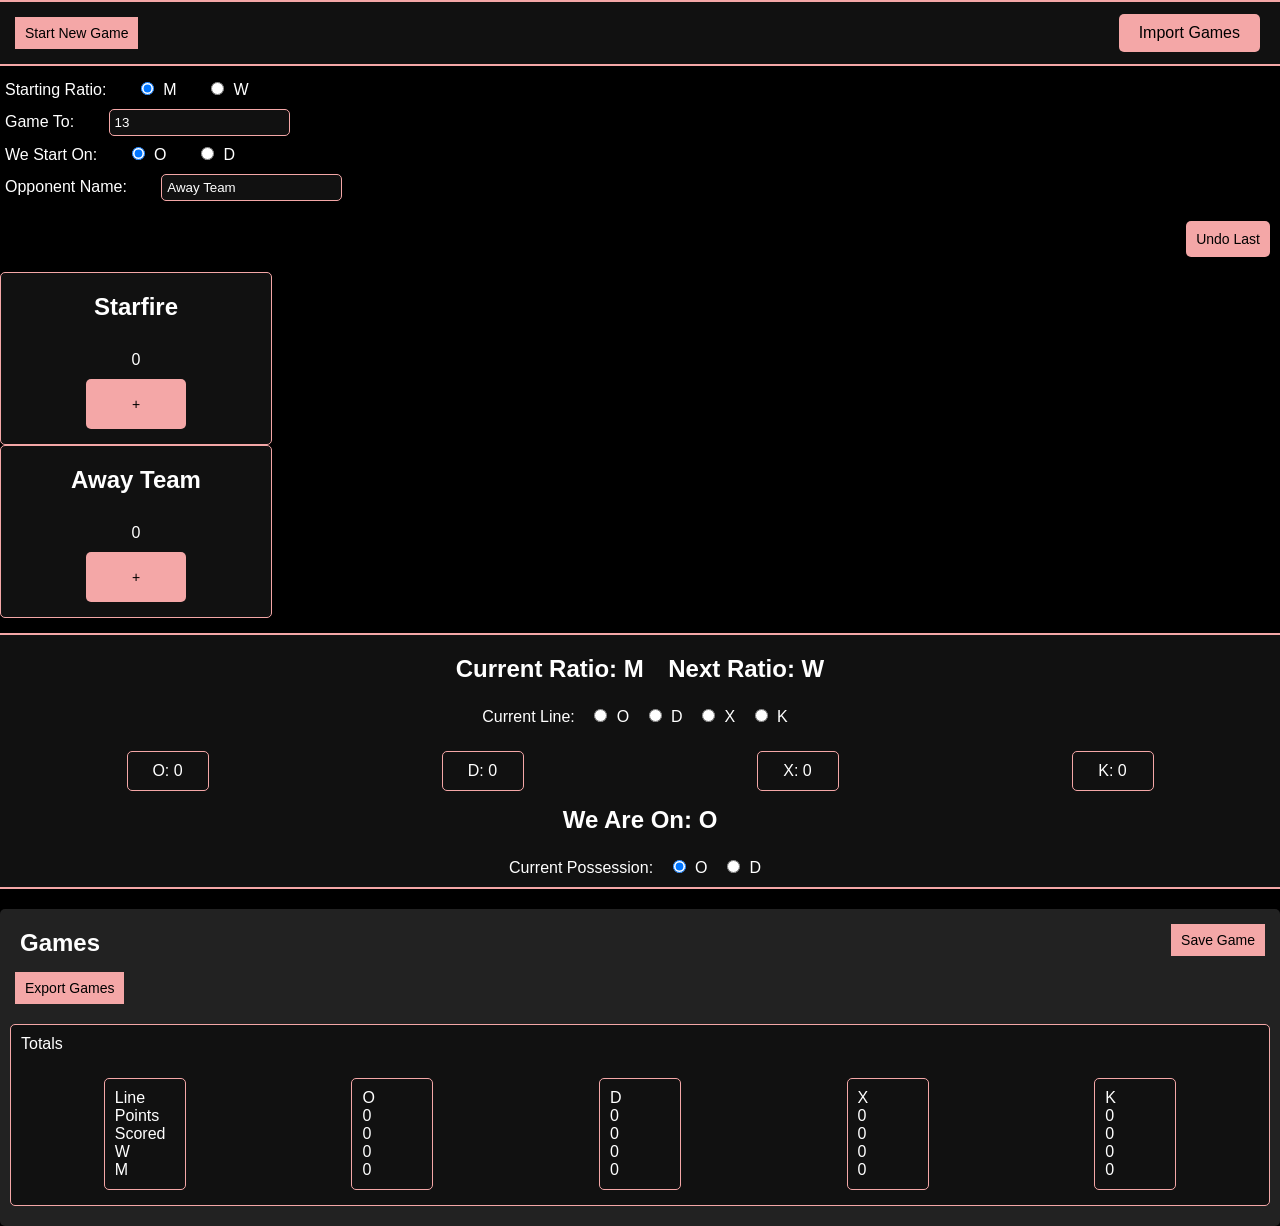
==== index.html @ eaedfefc "import export functionality, gameTo and startOn, nextRatio, possession" ====
<!DOCTYPE html>
<html lang="en">
<head>
    <meta charset="UTF-8">
    <meta name="viewport" content="width=device-width, initial-scale=1.0">
    <title>Mixed Ultimate Scorekeeper</title>
    <link rel="stylesheet" href="styles.css">
</head>
<body>
    <header>
        <!-- <button id="hamburgerButton">☰</button> -->
        <button id="newGameButton">Start New Game</button>
        <!-- <button id="loadGame">Load Game</button> -->
        <input type="file" id="importGames" style="display:none;">
        <label for="importGames" class="upload-label">Import Games</label>
    </header>
    <div id="settings" class="visible">
        <!-- <h3>Settings</h3> -->
        <div>
            <label>Starting Ratio:</label>
            <input type="radio" id="ratioM" name="startingRatio" value="M" checked>
            <label for="ratioM">M</label>
            <input type="radio" id="ratioW" name="startingRatio" value="W">
            <label for="ratioW">W</label>
        </div>
        <div>
            <label for="gameTo">Game To:</label>
            <input type="number" id="gameTo" value="13">
        </div>
        <div>
            <label>We Start On:</label>
            <input type="radio" id="startO" name="startOn" value="O" checked>
            <label for="startO">O</label>
            <input type="radio" id="startD" name="startOn" value="D">
            <label for="startD">D</label>
        </div>
        <div>
            <label for="opponentName">Opponent Name:</label>
            <input type="text" id="opponentName">
        </div>
        <button id="undoLast">Undo Last</button>
    </div>
    <main>
        <div class="team">
            <h2>Starfire</h2>
            <p id="homeScore">0</p>
            <button class="scoreButton" id="homePlus">+</button>
            <!-- <button class="scoreButton" id="homeMinus">-</button> -->
        </div>
        <div class="team">
            <h2 id="awayTeamName">Away</h2>
            <p id="awayScore">0</p>
            <button class="scoreButton" id="awayPlus">+</button>
            <!-- <button class="scoreButton" id="awayMinus">-</button> -->
        </div>
    </main>
    <footer>
        <h2 id="currentRatio">Current Ratio: W</h2>
        <h2 id="nextRatio">Next Ratio: W</h2>
        <div id="currentLineContainer">
            <label>Current Line:</label>
            <input type="radio" id="lineO" name="currentLine" value="O">
            <label for="lineO">O</label>
            <input type="radio" id="lineD" name="currentLine" value="D">
            <label for="lineD">D</label>
            <input type="radio" id="lineX" name="currentLine" value="X">
            <label for="lineX">X</label>
            <input type="radio" id="lineK" name="currentLine" value="K">
            <label for="lineK">K</label>
        </div>
        <div class="lineCounters">
            <p>O: <span id="lineOCount">0</span></p>
            <p>D: <span id="lineDCount">0</span></p>
            <p>X: <span id="lineXCount">0</span></p>
            <p>K: <span id="lineKCount">0</span></p>
        </div>
        <h2 id="currentPossession">We Are On: O</h2>
        <div id="currentLineContainer">
            <label>Current Possession:</label>
            <input type="radio" id="possessionO" name="currentPossession" value="O">
            <label for="possessionO">O</label>
            <input type="radio" id="possessionD" name="currentPossession" value="D">
            <label for="possessionD">D</label>
        </div>
        <!-- <div class="lineCounters">
            <p>O: <span id="possessionOCount">0</span></p>
            <p>D: <span id="possessionD">0</span></p>
        </div> -->
    </footer>
    <section id="gamesSection">
        <button id="saveGame" style="float: right;">Save Game</button>
        <h2>Games</h2>
        <div>
            <button id="exportGames">Export Games</button>
        </div>
        <div id="gamesList"></div>
        <!-- <div id="gamesJson"></div> -->
    </section>
    <script src="script.js"></script>
</body>
</html>
---- styles.css ----
/* General Styles */
body {
    font-family: Arial, sans-serif;
    background-color: #000;
    color: #fff;
    margin: 0;
    padding: 0;
    text-align: center;
}

/* Header */
header {
    padding: 5px 15px; /* Adjusted padding for mobile */
    display: flex;
    justify-content: space-between;
    align-items: center;
}

h1, h2 {
    margin: 0;
    padding: 10px;
    display: inline-block;
}

p {
    margin: 5px 0;
}

/* Header and Footer */
header, footer {
    /* width: 100%; */
    padding: 10px;
    background-color: #111;
    border-bottom: 2px solid #f4a7a7;
    border-top: 2px solid #f4a7a7;
}

main {
    margin-bottom: 15px;
}

#settings {
    margin-top: 5px; /* Reduce top margin for mobile */
    padding: 10px 5px; /* Adjust padding for smaller screens */
    text-align: left;
    display: flex;
    flex-direction: column;
    gap: 10px;
}

#settings label {
    /* display: block; Ensure labels are block-level for proper left alignment */
    margin-bottom: 5px;
}

#settings input[type="radio"],
#settings input[type="number"],
#settings input[type="text"] {
    margin-left: 20px;
    padding: 5px;
    background-color: #111;
    color: #fff;
    border-radius: 5px;
    /* border: none; Removed border */
}

/* Buttons */
button {
    padding: 8px 10px; /* Adjust button padding for better mobile fit */
    font-size: 14px; /* Slightly reduce font size for mobile */
    background-color: #f4a7a7;
    color: #000;
    border: none;
    margin: 5px;
    cursor: pointer;
    transition: background-color 0.3s ease;
}

button:hover {
    background-color: #ff9c9c;
}

button:active {
    background-color: #ff7b7b;
}

input[type="radio"] {
    margin: 0 5px;
}

label {
    margin-right: 10px;
}

#undoLast {
    align-self: flex-end; /* Right-align the "Undo Last" button */
    /* background-color: #ff7b7b; */
    margin-top: 10px;
    padding: 10px;
    border-radius: 5px;
    cursor: pointer;
}

/* Score Buttons */
.scoreButton {
    width: 100px;
    height: 50px;
    border-radius: 5px;
    display: inline-block;
}

/* Scoreboard Layout */
.main-content {
    display: flex;
    justify-content: space-around;
    width: 100%;
    max-width: 600px;
    margin: 20px 0;
}

.team {
    background-color: #111;
    border: 1px solid #f4a7a7;
    padding: 10px;
    border-radius: 5px;
    width: 100%;
    max-width: 250px;
}

.team h2 {
    margin-bottom: 15px;
}

/* Line Counters */
.lineCounters {
    display: flex;
    justify-content: space-around;
    margin-top: 20px;
}

.lineCounters p {
    background-color: #111;
    border: 1px solid #f4a7a7;
    padding: 10px;
    border-radius: 5px;
    width: 60px;
}

/* Hamburger Menu */
#hamburgerMenu {
    position: absolute;
    top: 10px;
    left: 10px;
    cursor: pointer;
    padding: 10px;
    background-color: #111;
    border: 1px solid #f4a7a7;
    border-radius: 5px;
}

#hamburgerMenu:hover {
    background-color: #ff9c9c;
}


/* Settings Section */
#currentLineContainer {
    margin-top: 15px;
}

input[type="number"] {
    padding: 5px;
    border: 1px solid #f4a7a7;
    border-radius: 5px;
    background-color: #111;
    color: #fff;
}

input[type="text"] {
    padding: 5px;
    border: 1px solid #f4a7a7;
    border-radius: 5px;
    background-color: #111;
    color: #fff;
}

#gamesSection {
    margin-top: 20px;
    padding: 10px;
    background-color: #222;
    color: #fff;
    border-radius: 5px;
    text-align: left;
}

#gamesList {
    margin-top: 15px;
}

.gameItem {
    background-color: #111;
    padding: 10px;
    margin-bottom: 10px;
    border-radius: 5px;
    border: 1px solid #f4a7a7;
    cursor: pointer;
}
.gameItemSelected {
    background-color:#f4a7a7;
}

#saveGame {
    /* background-color: #ff7b7b; */
    margin-bottom: 10px;
    cursor: pointer;
}

#loadGame {
    /* background-color: #ff7b7b; */
    cursor: pointer;
}

.upload-label {
    display: inline-block;
    background-color: #f4a7a7;
    color: #000;
    padding: 10px 20px;
    cursor: pointer;
    border-radius: 5px;
    margin-left: 10px;
}


/* Responsive Styles for Mobile */
@media (max-width: 600px) {
    /* Adjustments for smaller screens */
    header {
        padding: 10px 10px;
    }

    #hamburgerMenu {
        padding: 8px;
    }

    #undoLast {
        padding: 8px 10px;
        font-size: 14px;
    }

    .main-content {
        flex-direction: column; /* Stack team sections vertically on mobile */
        gap: 15px;
    }

    .team {
        width: 100%; /* Make team sections full-width */
        max-width: 100%; /* Remove max-width to fill screen */
    }
}
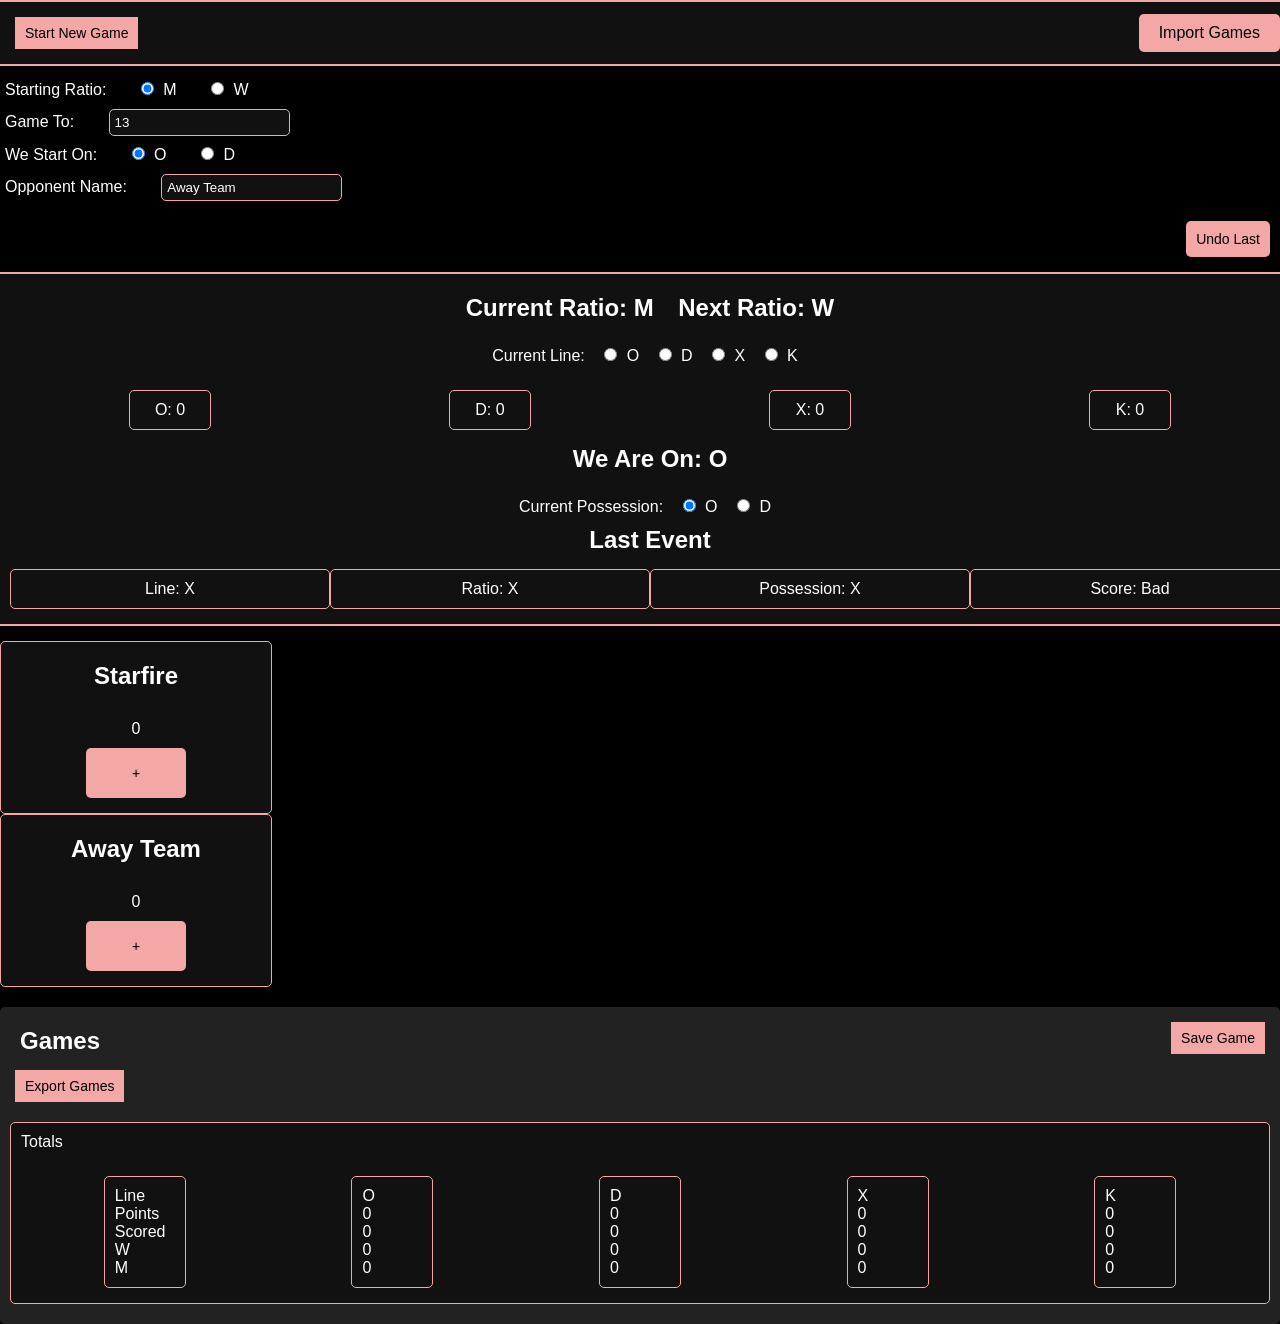
==== commit 052fd772: "track whole events" ====
--- a/index.html
+++ b/index.html
@@ -40,20 +40,6 @@
         </div>
         <button id="undoLast">Undo Last</button>
     </div>
-    <main>
-        <div class="team">
-            <h2>Starfire</h2>
-            <p id="homeScore">0</p>
-            <button class="scoreButton" id="homePlus">+</button>
-            <!-- <button class="scoreButton" id="homeMinus">-</button> -->
-        </div>
-        <div class="team">
-            <h2 id="awayTeamName">Away</h2>
-            <p id="awayScore">0</p>
-            <button class="scoreButton" id="awayPlus">+</button>
-            <!-- <button class="scoreButton" id="awayMinus">-</button> -->
-        </div>
-    </main>
     <footer>
         <h2 id="currentRatio">Current Ratio: W</h2>
         <h2 id="nextRatio">Next Ratio: W</h2>
@@ -82,11 +68,30 @@
             <input type="radio" id="possessionD" name="currentPossession" value="D">
             <label for="possessionD">D</label>
         </div>
-        <!-- <div class="lineCounters">
-            <p>O: <span id="possessionOCount">0</span></p>
-            <p>D: <span id="possessionD">0</span></p>
-        </div> -->
+        <h2 id="currentPossession">Last Event</h2>
+        <div class="eventTrackers">
+            <p>Line: <span id="lastEventLine">X</span></p>
+            <p>Ratio: <span id="lastEventRatio">X</span></p>
+            <p>Possession: <span id="lastEventPossession">X</span></p>
+            <p>Score: <span id="lastEventScore">X</span></p>
+        </div>
+        
     </footer>
+    <main>
+        <div class="team">
+            <h2>Starfire</h2>
+            <p id="homeScore">0</p>
+            <button class="scoreButton" id="homePlus">+</button>
+            <!-- <button class="scoreButton" id="homeMinus">-</button> -->
+        </div>
+        <div class="team">
+            <h2 id="awayTeamName">Away</h2>
+            <p id="awayScore">0</p>
+            <button class="scoreButton" id="awayPlus">+</button>
+            <!-- <button class="scoreButton" id="awayMinus">-</button> -->
+        </div>
+    </main>
+    
     <section id="gamesSection">
         <button id="saveGame" style="float: right;">Save Game</button>
         <h2>Games</h2>
--- a/styles.css
+++ b/styles.css
@@ -28,11 +28,14 @@
 
 /* Header and Footer */
 header, footer {
-    /* width: 100%; */
+    width: 100%;
     padding: 10px;
     background-color: #111;
     border-bottom: 2px solid #f4a7a7;
     border-top: 2px solid #f4a7a7;
+}
+footer {
+    margin-bottom: 15px;
 }
 
 main {
@@ -146,6 +149,19 @@
     width: 60px;
 }
 
+.eventTrackers {
+    display: flex;
+    justify-content: space-around;
+}
+
+.eventTrackers p {
+    background-color: #111;
+    border: 1px solid #f4a7a7;
+    padding: 10px 0px;
+    border-radius: 5px;
+    width: 25%;
+}
+
 /* Hamburger Menu */
 #hamburgerMenu {
     position: absolute;
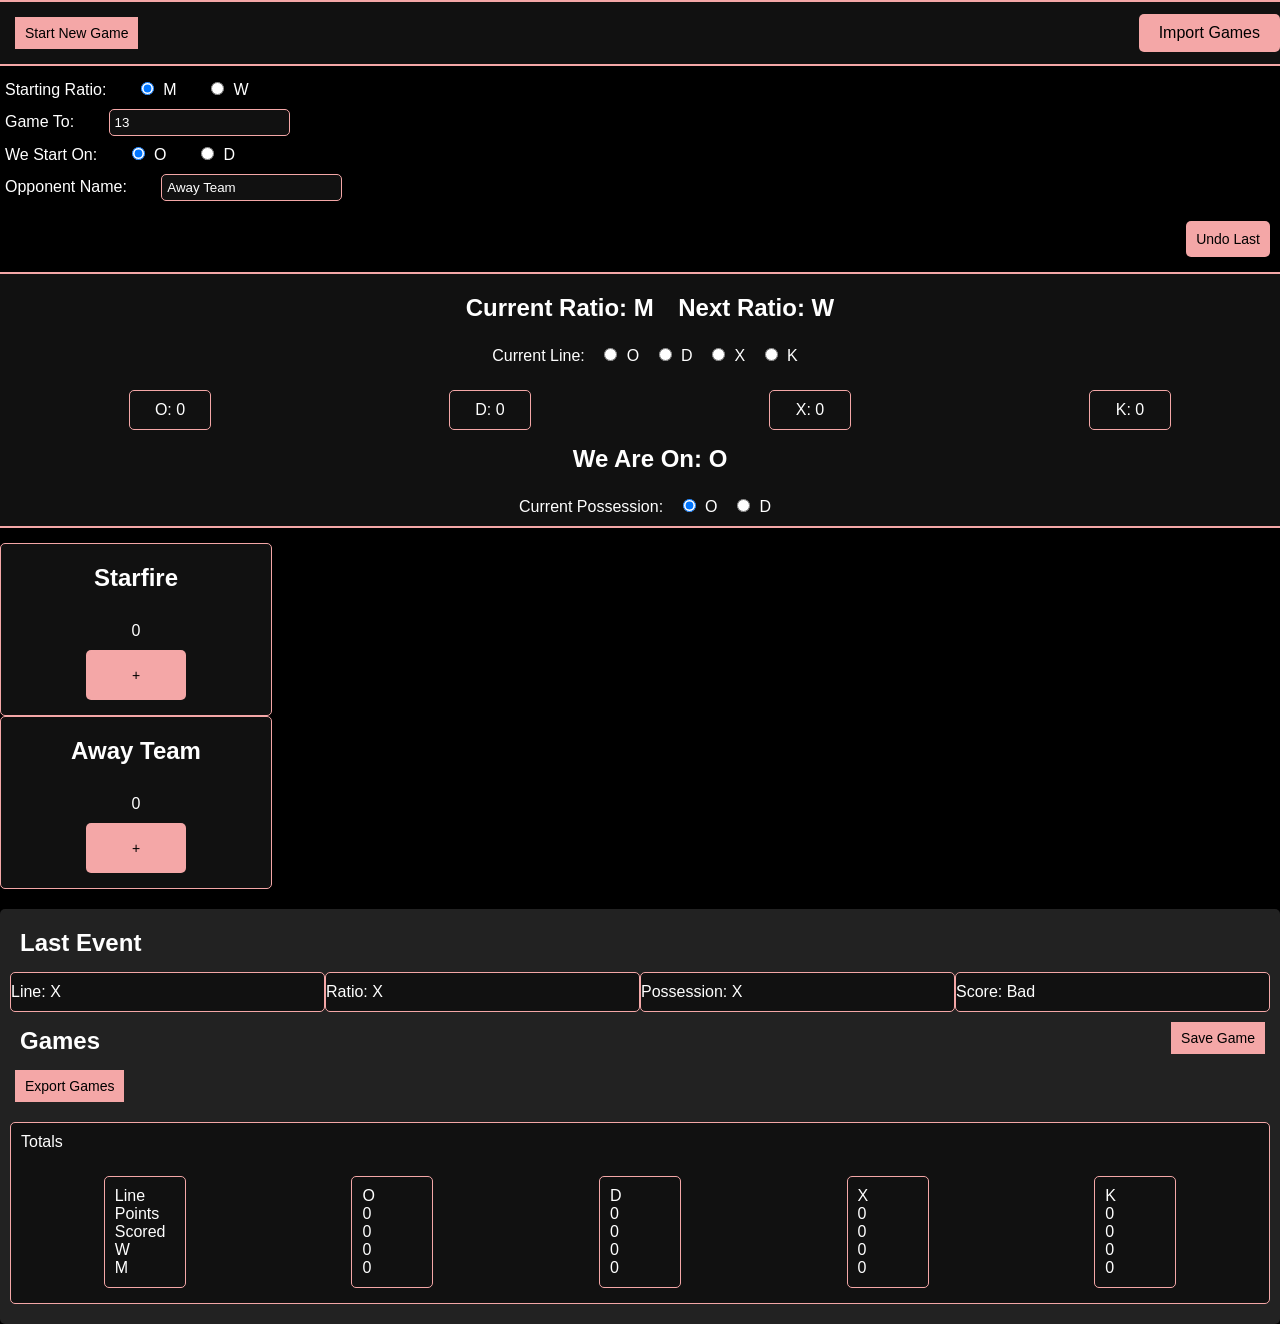
==== commit 3c44a1ba: "switch to using events" ====
--- a/index.html
+++ b/index.html
@@ -67,15 +67,7 @@
             <label for="possessionO">O</label>
             <input type="radio" id="possessionD" name="currentPossession" value="D">
             <label for="possessionD">D</label>
-        </div>
-        <h2 id="currentPossession">Last Event</h2>
-        <div class="eventTrackers">
-            <p>Line: <span id="lastEventLine">X</span></p>
-            <p>Ratio: <span id="lastEventRatio">X</span></p>
-            <p>Possession: <span id="lastEventPossession">X</span></p>
-            <p>Score: <span id="lastEventScore">X</span></p>
-        </div>
-        
+        </div>        
     </footer>
     <main>
         <div class="team">
@@ -93,6 +85,13 @@
     </main>
     
     <section id="gamesSection">
+        <h2 id="currentPossession">Last Event</h2>
+        <div class="eventTrackers">
+            <p>Line: <span id="lastEventLine">X</span></p>
+            <p>Ratio: <span id="lastEventRatio">X</span></p>
+            <p>Possession: <span id="lastEventPossession">X</span></p>
+            <p>Score: <span id="lastEventScore">X</span></p>
+        </div>
         <button id="saveGame" style="float: right;">Save Game</button>
         <h2>Games</h2>
         <div>
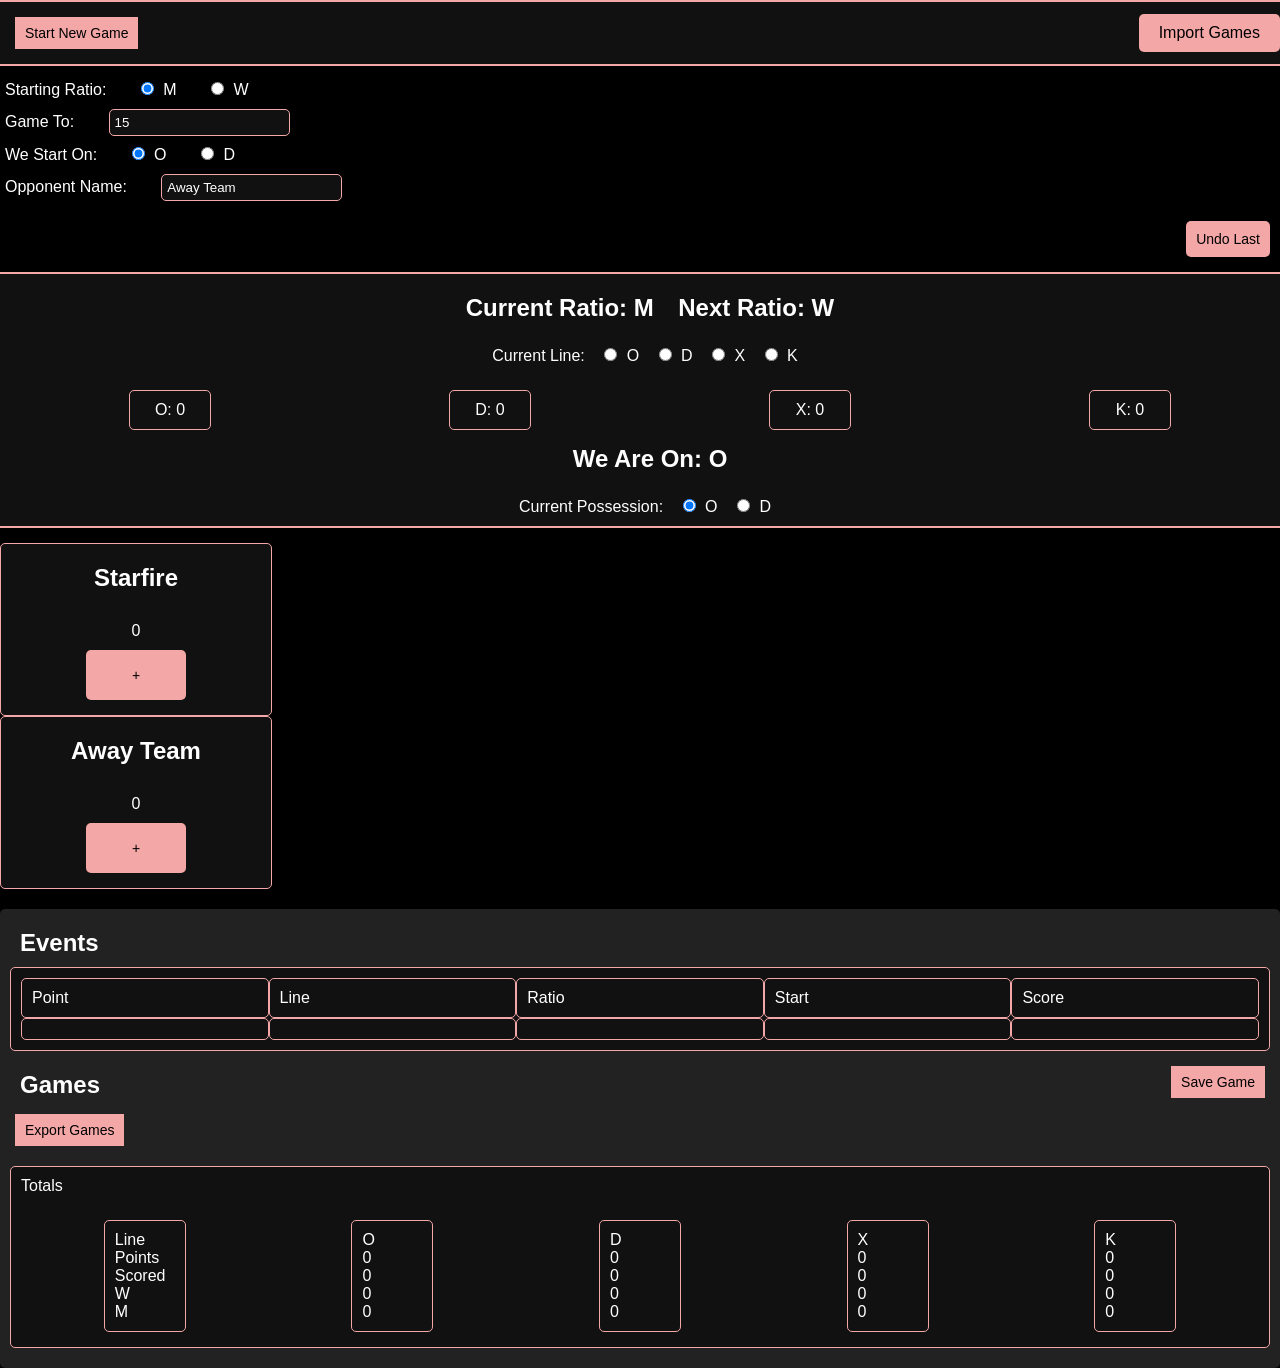
==== commit edfa7ce5: "display all game events" ====
--- a/index.html
+++ b/index.html
@@ -25,7 +25,7 @@
         </div>
         <div>
             <label for="gameTo">Game To:</label>
-            <input type="number" id="gameTo" value="13">
+            <input type="number" id="gameTo" value="15">
         </div>
         <div>
             <label>We Start On:</label>
@@ -85,12 +85,22 @@
     </main>
     
     <section id="gamesSection">
-        <h2 id="currentPossession">Last Event</h2>
-        <div class="eventTrackers">
-            <p>Line: <span id="lastEventLine">X</span></p>
-            <p>Ratio: <span id="lastEventRatio">X</span></p>
-            <p>Possession: <span id="lastEventPossession">X</span></p>
-            <p>Score: <span id="lastEventScore">X</span></p>
+        <h2 id="currentPossession">Events</h2>
+        <div class="gameItem">
+            <div class="eventTrackers">
+                <p>Point</p>
+                <p>Line</p>
+                <p>Ratio</p>
+                <p>Start</p>
+                <p>Score</p>
+            </div>
+            <div class="eventTrackers">
+                <p id="lastEventPoint"></p>
+                <p id="lastEventLine"></p>
+                <p id="lastEventRatio"></p>
+                <p id="lastEventPossession"></p>
+                <p id="lastEventScore"></p>
+            </div>
         </div>
         <button id="saveGame" style="float: right;">Save Game</button>
         <h2>Games</h2>
--- a/styles.css
+++ b/styles.css
@@ -157,9 +157,10 @@
 .eventTrackers p {
     background-color: #111;
     border: 1px solid #f4a7a7;
-    padding: 10px 0px;
+    padding: 10px;
     border-radius: 5px;
     width: 25%;
+    margin: 0;
 }
 
 /* Hamburger Menu */
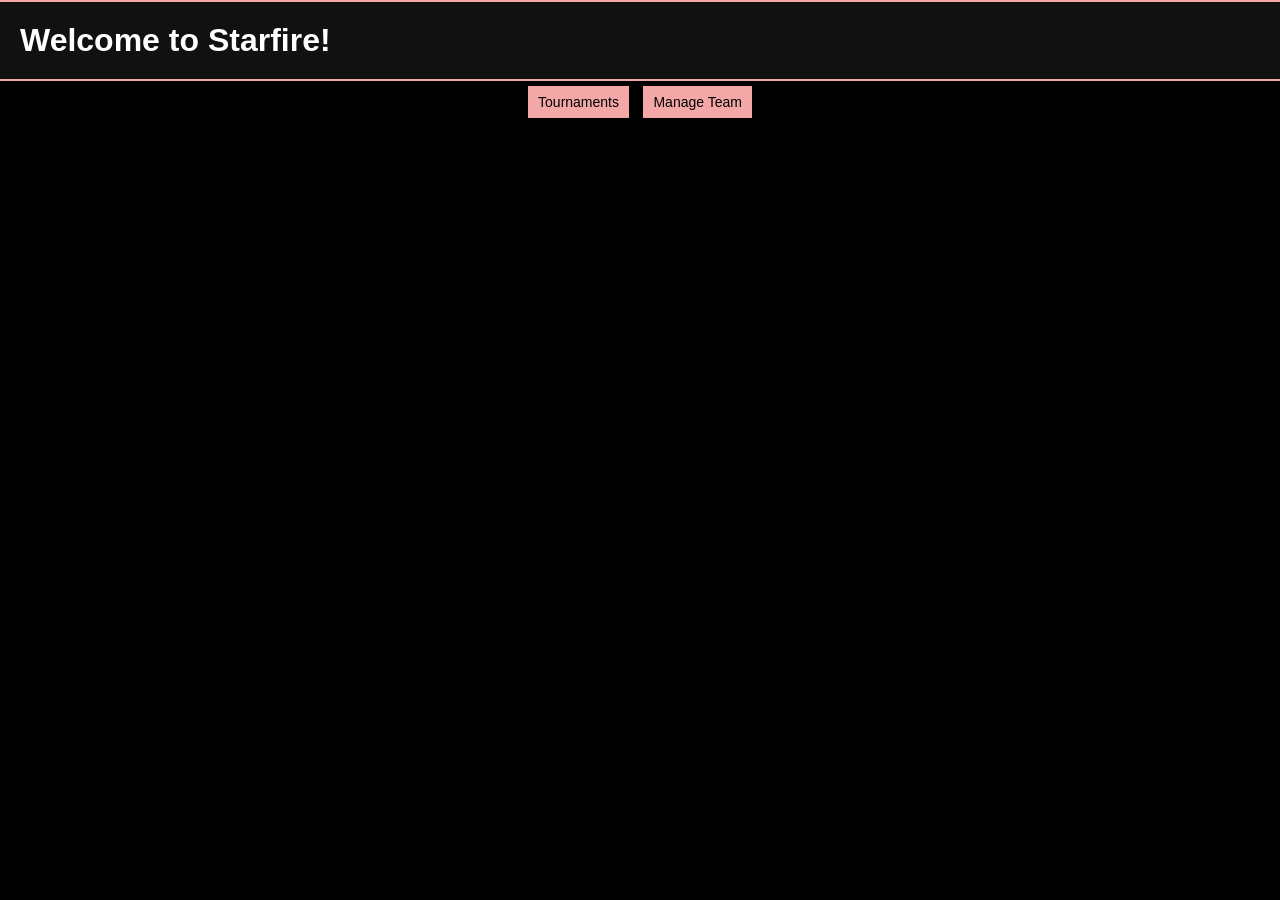
==== commit 97a33ede: "init v2, multi page app" ====
--- a/index.html
+++ b/index.html
@@ -3,113 +3,19 @@
 <head>
     <meta charset="UTF-8">
     <meta name="viewport" content="width=device-width, initial-scale=1.0">
-    <title>Mixed Ultimate Scorekeeper</title>
-    <link rel="stylesheet" href="styles.css">
+    <title>Starfire Ultimate Home</title>
+    <link rel="stylesheet" href="styles/styles.css">
 </head>
 <body>
     <header>
-        <!-- <button id="hamburgerButton">☰</button> -->
-        <button id="newGameButton">Start New Game</button>
-        <!-- <button id="loadGame">Load Game</button> -->
-        <input type="file" id="importGames" style="display:none;">
-        <label for="importGames" class="upload-label">Import Games</label>
+        <h1>Welcome to Starfire!</h1>
     </header>
-    <div id="settings" class="visible">
-        <!-- <h3>Settings</h3> -->
-        <div>
-            <label>Starting Ratio:</label>
-            <input type="radio" id="ratioM" name="startingRatio" value="M" checked>
-            <label for="ratioM">M</label>
-            <input type="radio" id="ratioW" name="startingRatio" value="W">
-            <label for="ratioW">W</label>
-        </div>
-        <div>
-            <label for="gameTo">Game To:</label>
-            <input type="number" id="gameTo" value="15">
-        </div>
-        <div>
-            <label>We Start On:</label>
-            <input type="radio" id="startO" name="startOn" value="O" checked>
-            <label for="startO">O</label>
-            <input type="radio" id="startD" name="startOn" value="D">
-            <label for="startD">D</label>
-        </div>
-        <div>
-            <label for="opponentName">Opponent Name:</label>
-            <input type="text" id="opponentName">
-        </div>
-        <button id="undoLast">Undo Last</button>
-    </div>
-    <footer>
-        <h2 id="currentRatio">Current Ratio: W</h2>
-        <h2 id="nextRatio">Next Ratio: W</h2>
-        <div id="currentLineContainer">
-            <label>Current Line:</label>
-            <input type="radio" id="lineO" name="currentLine" value="O">
-            <label for="lineO">O</label>
-            <input type="radio" id="lineD" name="currentLine" value="D">
-            <label for="lineD">D</label>
-            <input type="radio" id="lineX" name="currentLine" value="X">
-            <label for="lineX">X</label>
-            <input type="radio" id="lineK" name="currentLine" value="K">
-            <label for="lineK">K</label>
-        </div>
-        <div class="lineCounters">
-            <p>O: <span id="lineOCount">0</span></p>
-            <p>D: <span id="lineDCount">0</span></p>
-            <p>X: <span id="lineXCount">0</span></p>
-            <p>K: <span id="lineKCount">0</span></p>
-        </div>
-        <h2 id="currentPossession">We Are On: O</h2>
-        <div id="currentLineContainer">
-            <label>Current Possession:</label>
-            <input type="radio" id="possessionO" name="currentPossession" value="O">
-            <label for="possessionO">O</label>
-            <input type="radio" id="possessionD" name="currentPossession" value="D">
-            <label for="possessionD">D</label>
-        </div>        
-    </footer>
     <main>
-        <div class="team">
-            <h2>Starfire</h2>
-            <p id="homeScore">0</p>
-            <button class="scoreButton" id="homePlus">+</button>
-            <!-- <button class="scoreButton" id="homeMinus">-</button> -->
-        </div>
-        <div class="team">
-            <h2 id="awayTeamName">Away</h2>
-            <p id="awayScore">0</p>
-            <button class="scoreButton" id="awayPlus">+</button>
-            <!-- <button class="scoreButton" id="awayMinus">-</button> -->
-        </div>
+        <nav>
+            <a href="tournaments.html"><button>Tournaments</button></a>
+            <a href="manage-team.html"><button>Manage Team</button></a>
+        </nav>
     </main>
-    
-    <section id="gamesSection">
-        <h2 id="currentPossession">Events</h2>
-        <div class="gameItem">
-            <div class="eventTrackers">
-                <p>Point</p>
-                <p>Line</p>
-                <p>Ratio</p>
-                <p>Start</p>
-                <p>Score</p>
-            </div>
-            <div class="eventTrackers">
-                <p id="lastEventPoint"></p>
-                <p id="lastEventLine"></p>
-                <p id="lastEventRatio"></p>
-                <p id="lastEventPossession"></p>
-                <p id="lastEventScore"></p>
-            </div>
-        </div>
-        <button id="saveGame" style="float: right;">Save Game</button>
-        <h2>Games</h2>
-        <div>
-            <button id="exportGames">Export Games</button>
-        </div>
-        <div id="gamesList"></div>
-        <!-- <div id="gamesJson"></div> -->
-    </section>
-    <script src="script.js"></script>
+    <script src="scripts/home.js"></script>
 </body>
-</html>
+</html>
--- a/styles/styles.css
+++ b/styles/styles.css
@@ -0,0 +1,274 @@
+/* General Styles */
+body {
+    font-family: Arial, sans-serif;
+    background-color: #000;
+    color: #fff;
+    margin: 0;
+    padding: 0;
+    text-align: center;
+}
+
+/* Header */
+header {
+    padding: 5px 15px; /* Adjusted padding for mobile */
+    display: flex;
+    justify-content: space-between;
+    align-items: center;
+}
+
+h1, h2 {
+    margin: 0;
+    padding: 10px;
+    display: inline-block;
+}
+
+p {
+    margin: 5px 0;
+}
+
+/* Header and Footer */
+header, #gameStatusPanel {
+    width: 100%;
+    padding: 10px;
+    background-color: #111;
+    border-bottom: 2px solid #f4a7a7;
+    border-top: 2px solid #f4a7a7;
+}
+#gameStatusPanel {
+    margin-bottom: 15px;
+}
+
+main {
+    margin-bottom: 15px;
+}
+
+#settings {
+    margin-top: 5px; /* Reduce top margin for mobile */
+    padding: 10px 5px; /* Adjust padding for smaller screens */
+    text-align: left;
+    display: flex;
+    flex-direction: column;
+    gap: 10px;
+}
+
+#settings label {
+    /* display: block; Ensure labels are block-level for proper left alignment */
+    margin-bottom: 5px;
+}
+
+#settings input[type="radio"],
+#settings input[type="number"],
+#settings input[type="text"] {
+    margin-left: 20px;
+    padding: 5px;
+    background-color: #111;
+    color: #fff;
+    border-radius: 5px;
+    /* border: none; Removed border */
+}
+
+/* Buttons */
+button {
+    padding: 8px 10px; /* Adjust button padding for better mobile fit */
+    font-size: 14px; /* Slightly reduce font size for mobile */
+    background-color: #f4a7a7;
+    color: #000;
+    border: none;
+    margin: 5px;
+    cursor: pointer;
+    transition: background-color 0.3s ease;
+}
+
+button:hover {
+    background-color: #ff9c9c;
+}
+
+button:active {
+    background-color: #ff7b7b;
+}
+
+input[type="radio"] {
+    margin: 0 5px;
+}
+
+label {
+    margin-right: 10px;
+}
+
+#undoLast {
+    align-self: flex-end; /* Right-align the "Undo Last" button */
+    /* background-color: #ff7b7b; */
+    margin-top: 10px;
+    padding: 10px;
+    border-radius: 5px;
+    cursor: pointer;
+}
+
+/* Score Buttons */
+.scoreButton {
+    width: 100px;
+    height: 50px;
+    border-radius: 5px;
+    display: inline-block;
+}
+
+/* Scoreboard Layout */
+.main-content {
+    display: flex;
+    justify-content: space-around;
+    width: 100%;
+    max-width: 600px;
+    margin: 20px 0;
+}
+
+.team {
+    background-color: #111;
+    border: 1px solid #f4a7a7;
+    padding: 10px;
+    border-radius: 5px;
+    width: 100%;
+    max-width: 250px;
+}
+
+.team h2 {
+    padding: 0px;
+}
+
+/* Line Counters */
+.lineCounters {
+    display: flex;
+    justify-content: space-around;
+    margin-top: 20px;
+}
+
+.lineCounters p {
+    background-color: #111;
+    border: 1px solid #f4a7a7;
+    padding: 10px;
+    border-radius: 5px;
+    width: 60px;
+}
+
+.eventTrackers {
+    display: flex;
+    justify-content: space-around;
+}
+
+.eventTrackers p {
+    background-color: #111;
+    border: 1px solid #f4a7a7;
+    padding: 10px;
+    border-radius: 5px;
+    width: 25%;
+    margin: 0;
+}
+
+/* Hamburger Menu */
+#hamburgerMenu {
+    position: absolute;
+    top: 10px;
+    left: 10px;
+    cursor: pointer;
+    padding: 10px;
+    background-color: #111;
+    border: 1px solid #f4a7a7;
+    border-radius: 5px;
+}
+
+#hamburgerMenu:hover {
+    background-color: #ff9c9c;
+}
+
+
+/* Settings Section */
+
+
+input[type="number"] {
+    padding: 5px;
+    border: 1px solid #f4a7a7;
+    border-radius: 5px;
+    background-color: #111;
+    color: #fff;
+}
+
+input[type="text"] {
+    padding: 5px;
+    border: 1px solid #f4a7a7;
+    border-radius: 5px;
+    background-color: #111;
+    color: #fff;
+}
+
+#gamesSection {
+    margin-top: 20px;
+    padding: 10px;
+    background-color: #222;
+    color: #fff;
+    border-radius: 5px;
+    text-align: left;
+}
+
+#gamesList {
+    margin-top: 15px;
+}
+
+.gameItem {
+    background-color: #111;
+    padding: 10px;
+    margin-bottom: 10px;
+    border-radius: 5px;
+    border: 1px solid #f4a7a7;
+    cursor: pointer;
+}
+.gameItemSelected {
+    background-color:#f4a7a7;
+}
+
+#saveGame {
+    /* background-color: #ff7b7b; */
+    margin-bottom: 10px;
+    cursor: pointer;
+}
+
+#loadGame {
+    /* background-color: #ff7b7b; */
+    cursor: pointer;
+}
+
+.upload-label {
+    display: inline-block;
+    background-color: #f4a7a7;
+    color: #000;
+    padding: 10px 20px;
+    cursor: pointer;
+    border-radius: 5px;
+    margin-left: 10px;
+}
+
+
+/* Responsive Styles for Mobile */
+@media (max-width: 600px) {
+    /* Adjustments for smaller screens */
+    header {
+        padding: 10px 10px;
+    }
+
+    #hamburgerMenu {
+        padding: 8px;
+    }
+
+    #undoLast {
+        padding: 8px 10px;
+        font-size: 14px;
+    }
+
+    .main-content {
+        flex-direction: column; /* Stack team sections vertically on mobile */
+        gap: 15px;
+    }
+
+    .team {
+        width: 100%; /* Make team sections full-width */
+        max-width: 100%; /* Remove max-width to fill screen */
+    }
+}
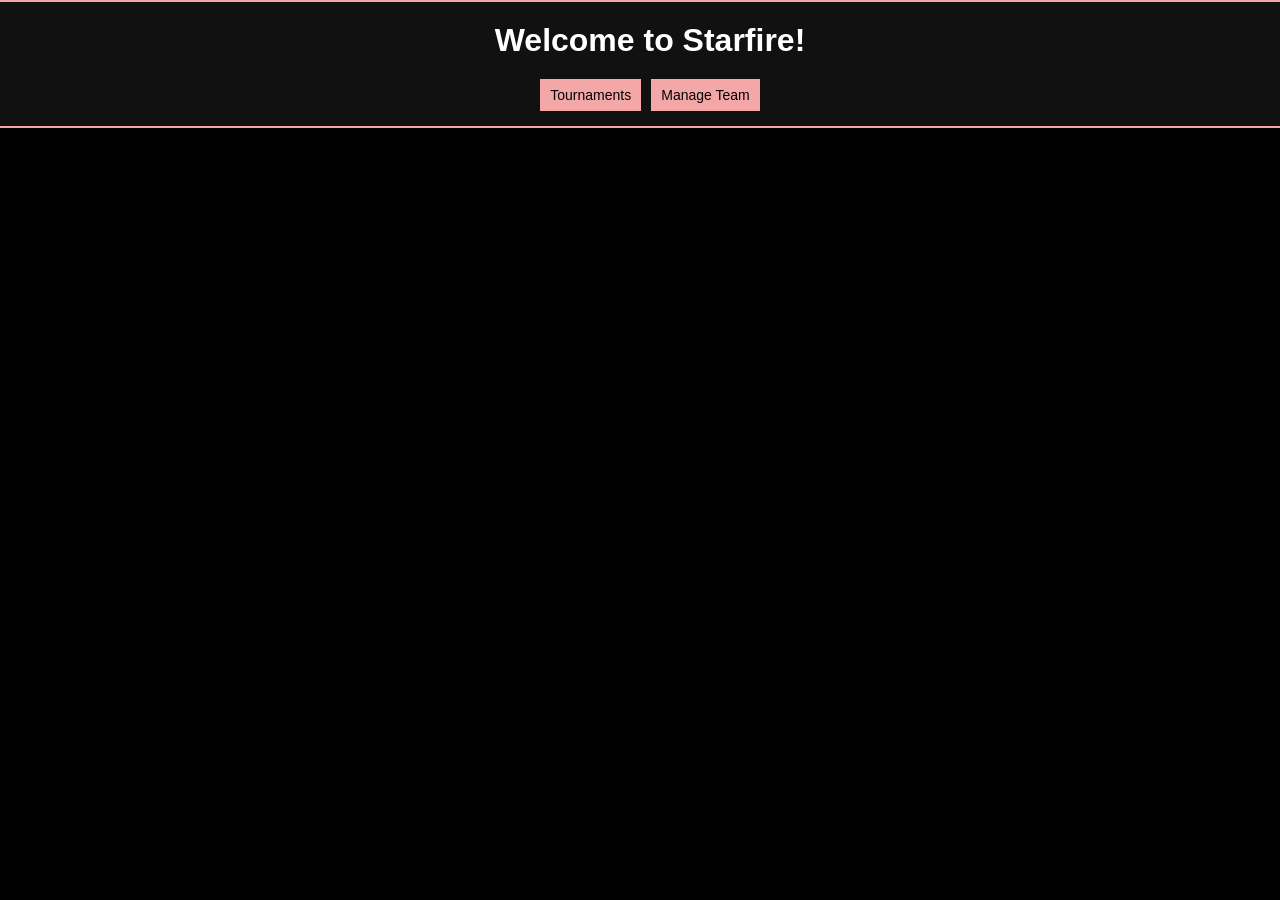
==== commit a6014ac4: "header layout, select layers for line, init PT tracking and line rotation" ====
--- a/index.html
+++ b/index.html
@@ -9,12 +9,13 @@
 <body>
     <header>
         <h1>Welcome to Starfire!</h1>
-    </header>
-    <main>
         <nav>
             <a href="tournaments.html"><button>Tournaments</button></a>
             <a href="manage-team.html"><button>Manage Team</button></a>
         </nav>
+    </header>
+    <main>
+        
     </main>
     <script src="scripts/home.js"></script>
 </body>
--- a/styles/styles.css
+++ b/styles/styles.css
@@ -11,14 +11,23 @@
 /* Header */
 header {
     padding: 5px 15px; /* Adjusted padding for mobile */
-    display: flex;
-    justify-content: space-between;
-    align-items: center;
+    display: flex; /* Use flexbox for layout */
+    flex-direction: column; /* Stack children (h1, nav) vertically */
+    align-items: center; /* Center children horizontally */
+    gap: 5px; /* Optional: adds a little space between h1 and nav */
+}
+
+header nav {
+    display: flex; /* Lay out buttons in a row */
+    justify-content: center; /* Center buttons within the nav */
 }
 
 h1, h2 {
     margin: 0;
     padding: 10px;
+}
+
+.inline-header {
     display: inline-block;
 }
 
@@ -245,6 +254,15 @@
     margin-left: 10px;
 }
 
+/* Players */
+ul {
+    list-style-type: none;
+    padding-inline-start: 5px;
+}
+
+.delete-button {
+    border-radius: 20%;
+}
 
 /* Responsive Styles for Mobile */
 @media (max-width: 600px) {
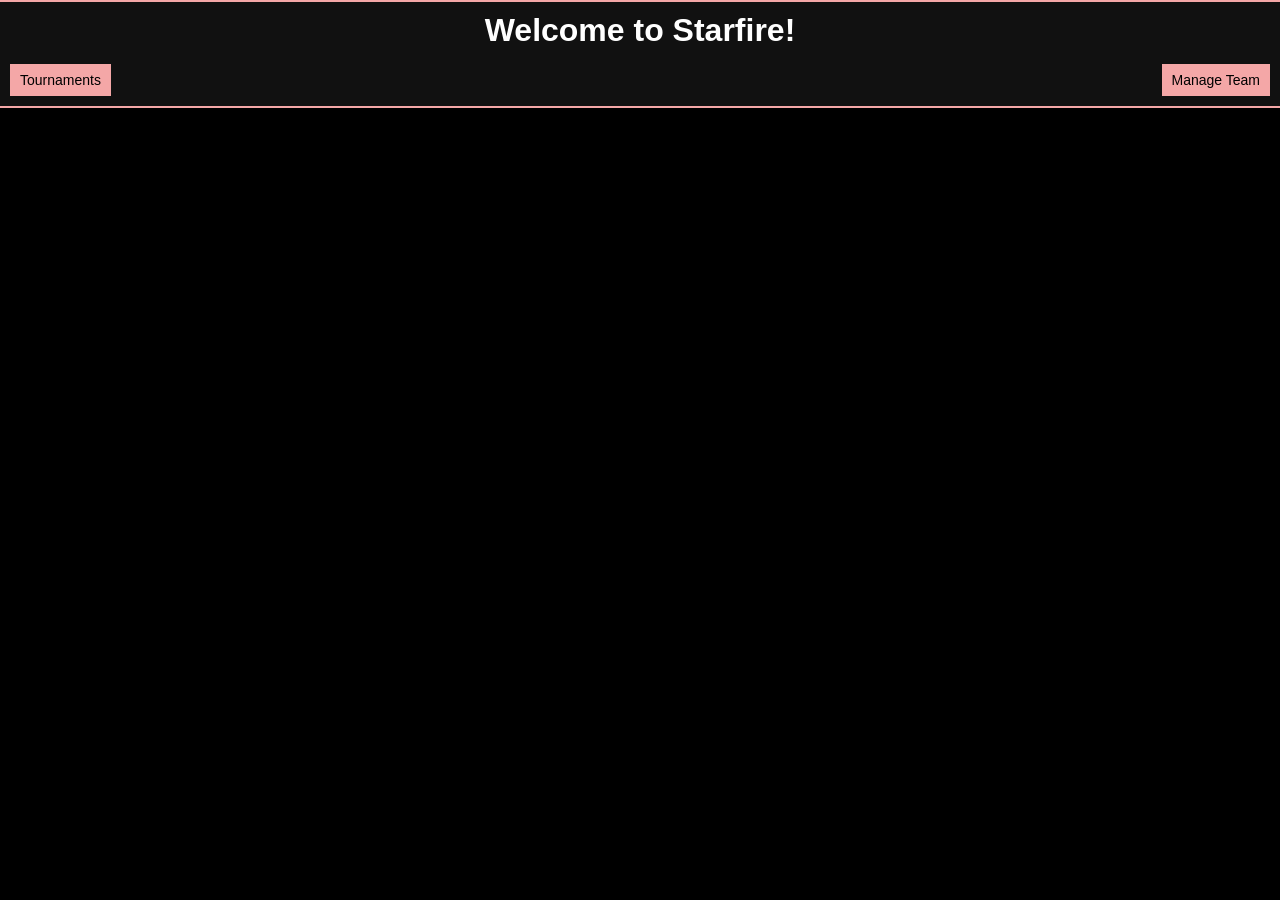
==== commit a3d00fd3: "real time player selection validation, improve events layout" ====
--- a/index.html
+++ b/index.html
@@ -15,8 +15,13 @@
         </nav>
     </header>
     <main>
-        
+        <!-- <div class="importExport">
+            <input type="file" id="importData" style="display:none;">
+            <label for="importData" class="upload-label">Import All Data</label>
+            <button id="exportData" class="upload-label">Export All Data</button>
+        </div> -->
     </main>
+    <script src="scripts/data-manager.js"></script>
     <script src="scripts/home.js"></script>
 </body>
 </html>
--- a/styles/styles.css
+++ b/styles/styles.css
@@ -1,292 +1,537 @@
 /* General Styles */
 body {
-    font-family: Arial, sans-serif;
-    background-color: #000;
-    color: #fff;
-    margin: 0;
-    padding: 0;
-    text-align: center;
+  font-family: Arial, sans-serif;
+  background-color: #000;
+  color: #fff;
+  margin: 0;
+  padding: 0;
+  text-align: center;
 }
 
 /* Header */
 header {
-    padding: 5px 15px; /* Adjusted padding for mobile */
-    display: flex; /* Use flexbox for layout */
-    flex-direction: column; /* Stack children (h1, nav) vertically */
-    align-items: center; /* Center children horizontally */
-    gap: 5px; /* Optional: adds a little space between h1 and nav */
-}
-
+  display: flex; /* Use flexbox for layout */
+  flex-direction: column; /* Stack children (h1, nav) vertically */
+  align-items: center; /* Center children horizontally */
+  gap: 5px; /* Optional: adds a little space between h1 and nav */
+  width: 100%;
+  background-color: #111;
+  border-bottom: 2px solid #f4a7a7;
+  border-top: 2px solid #f4a7a7;
+}
 header nav {
-    display: flex; /* Lay out buttons in a row */
-    justify-content: center; /* Center buttons within the nav */
-}
-
-h1, h2 {
-    margin: 0;
-    padding: 10px;
+  width: 100%;
+  display: flex; /* Lay out buttons in a row */
+  justify-content: space-between; /* Space buttons evenly */
+  align-items: center; /* Center buttons within the nav */
+}
+
+header nav button {
+  margin: 0px 10px 10px 10px;
+}
+
+h1,
+h2 {
+  margin: 0;
+  padding: 10px;
 }
 
 .inline-header {
-    display: inline-block;
+  display: inline-block;
 }
 
 p {
-    margin: 5px 0;
-}
-
-/* Header and Footer */
-header, #gameStatusPanel {
-    width: 100%;
-    padding: 10px;
-    background-color: #111;
-    border-bottom: 2px solid #f4a7a7;
-    border-top: 2px solid #f4a7a7;
-}
+  margin: 5px 0;
+}
+
+.importExport {
+    top: 300px;
+    position: relative;
+}
+
 #gameStatusPanel {
-    margin-bottom: 15px;
+  width: 100%;
+  background-color: #111;
+  border-bottom: 2px solid #f4a7a7;
+  border-top: 2px solid #f4a7a7;
+  padding-bottom: 10px;
+}
+#gameStatusPanel div {
+  display: flex;
+  justify-content: space-between;
+  align-items: center;
+  margin: 2px 10px;
+}
+
+#selectedPlayersDisplayContainer {
+    display: block !important;
+}
+
+#gameStatusPanel h1,h2 {
+  padding: 0px;
+}
+#gameStatusPanel button {
+  width: 90%;
+  margin: 10px ;
 }
 
 main {
-    margin-bottom: 15px;
-}
+  margin: 10px;
+}
+
+.modal {
+  display: none;
+  position: fixed;
+  z-index: 1000;
+  left: 0;
+  top: 0;
+  width: 100%;
+  height: 100%;
+  overflow: auto;
+  background-color: rgba(0, 0, 0, 0.6);
+}
+.modal-content {
+  background-color: #222;
+  margin: 10% auto;
+  padding: 10px;
+  border: 1px solid #f4a7a7;
+  width: 90%;
+  max-width: 600px;
+  color: #fff;
+  border-radius: 5px;
+}
+.modal-content h2,
+.modal-content p {
+  color: #fff;
+}
+.close-button {
+  color: #aaa;
+  float: right;
+  font-size: 28px;
+  font-weight: bold;
+}
+.close-button:hover,
+.close-button:focus {
+  color: #fff;
+  text-decoration: none;
+  cursor: pointer;
+}
+#playerListContainer {
+  max-height: 300px;
+  overflow-y: auto;
+  margin-bottom: 15px;
+  text-align: left;
+}
+#playerListContainer label {
+  display: block;
+  margin-bottom: 5px;
+}
+#settingsContent {
+  transition: max-height 0.3s ease-out, opacity 0.3s ease-out;
+  overflow: hidden;
+  max-height: 500px;
+  opacity: 1;
+}
+#settingsContent.collapsed {
+  max-height: 0;
+  opacity: 0;
+  padding-top: 0;
+  padding-bottom: 0;
+}
+#settingsContent > div {
+  margin-bottom: 10px;
+  display: flex;
+  justify-content: space-between;
+  align-items: center;
+}
+
+.toggle-button {
+  background: none;
+  border: none;
+  color: #f4a7a7;
+  font-size: 1.2em;
+  cursor: pointer;
+  padding: 0 5px;
+  margin: 0;
+}
+.toggle-button:hover {
+  color: #fff;
+}
+#settings h3 {
+  display: flex;
+  justify-content: space-between;
+  align-items: center;
+}
+
+/* .modal-content { background-color: #fefefe; margin: 15% auto; padding: 20px; border: 1px solid #888; width: 80%; max-width: 500px; color: black; } */
 
 #settings {
-    margin-top: 5px; /* Reduce top margin for mobile */
-    padding: 10px 5px; /* Adjust padding for smaller screens */
-    text-align: left;
-    display: flex;
-    flex-direction: column;
-    gap: 10px;
+  margin-top: 5px; /* Reduce top margin for mobile */
+  padding: 0px 10px 0px 10px; /* Adjust padding for smaller screens */
+  text-align: left;
+  display: flex;
+  flex-direction: column;
+  gap: 10px;
 }
 
 #settings label {
-    /* display: block; Ensure labels are block-level for proper left alignment */
-    margin-bottom: 5px;
+  /* display: block; Ensure labels are block-level for proper left alignment */
+  margin-bottom: 5px;
 }
 
 #settings input[type="radio"],
 #settings input[type="number"],
 #settings input[type="text"] {
-    margin-left: 20px;
-    padding: 5px;
-    background-color: #111;
-    color: #fff;
-    border-radius: 5px;
-    /* border: none; Removed border */
+  margin-left: 20px;
+  padding: 5px;
+  background-color: #111;
+  color: #fff;
+  border-radius: 5px;
+  /* border: none; Removed border */
+}
+
+/* Style for disabled radio buttons to make the selection more visible */
+#settings input[type="radio"]:disabled + label {
+  color: #aaa; /* Dim the label text for disabled items */
+  cursor: not-allowed;
+}
+
+#settings input[type="radio"]:checked:disabled + label {
+  color: #f4a7a7; /* Highlight the label of the checked and disabled radio */
+  font-weight: bold; /* Make it stand out a bit more */
+}
+
+#settings input[type="radio"]:disabled {
+  opacity: 0.7; /* Slightly dim the radio button itself */
 }
 
 /* Buttons */
 button {
-    padding: 8px 10px; /* Adjust button padding for better mobile fit */
-    font-size: 14px; /* Slightly reduce font size for mobile */
-    background-color: #f4a7a7;
-    color: #000;
-    border: none;
-    margin: 5px;
-    cursor: pointer;
-    transition: background-color 0.3s ease;
+  padding: 8px 10px; /* Adjust button padding for better mobile fit */
+  font-size: 14px; /* Slightly reduce font size for mobile */
+  background-color: #f4a7a7;
+  color: #000;
+  border: none;
+  margin: 5px;
+  cursor: pointer;
+  transition: background-color 0.3s ease;
 }
 
 button:hover {
-    background-color: #ff9c9c;
+  background-color: #ff9c9c;
 }
 
 button:active {
-    background-color: #ff7b7b;
+  background-color: #ff7b7b;
 }
 
 input[type="radio"] {
-    margin: 0 5px;
+  margin: 0 5px;
 }
 
 label {
-    margin-right: 10px;
+  margin-right: 10px;
 }
 
 #undoLast {
-    align-self: flex-end; /* Right-align the "Undo Last" button */
-    /* background-color: #ff7b7b; */
-    margin-top: 10px;
-    padding: 10px;
-    border-radius: 5px;
-    cursor: pointer;
+  align-self: flex-end; /* Right-align the "Undo Last" button */
+  /* background-color: #ff7b7b; */
+  margin-top: 10px;
+  padding: 10px;
+  border-radius: 5px;
+  cursor: pointer;
 }
 
 /* Score Buttons */
 .scoreButton {
-    width: 100px;
-    height: 50px;
-    border-radius: 5px;
-    display: inline-block;
+  width: 100px;
+  height: 50px;
+  border-radius: 5px;
+  display: inline-block;
+}
+
+.home-team {
+    background-color: #457a5b;
+}
+.away-team {
+    background-color: #6e4772;
 }
 
 /* Scoreboard Layout */
 .main-content {
-    display: flex;
-    justify-content: space-around;
-    width: 100%;
-    max-width: 600px;
-    margin: 20px 0;
+  display: flex;
+  justify-content: space-around;
+  width: 100%;
+  max-width: 600px;
+  margin: 20px 0;
 }
 
 .team {
-    background-color: #111;
-    border: 1px solid #f4a7a7;
-    padding: 10px;
-    border-radius: 5px;
-    width: 100%;
-    max-width: 250px;
+  border: 1px solid #f4a7a7;
+  border-radius: 5px;
+  width: 100%;
+  max-width: 250px;
 }
 
 .team h2 {
-    padding: 0px;
+  padding: 0px;
 }
 
 /* Line Counters */
 .lineCounters {
+  display: flex;
+  justify-content: space-around;
+  margin-top: 20px;
+}
+
+.lineCounters p {
+  background-color: #111;
+  border: 1px solid #f4a7a7;
+  padding: 10px;
+  border-radius: 5px;
+  width: 60px;
+}
+
+#eventsSection {
+  margin-top: 20px;
+  padding: 10px;
+  background-color: #222;
+  color: #fff;
+  text-align: left;
+  border-top: 2px solid #f4a7a7;
+}
+
+#eventsSection > div:first-child { /* Container for "Events" title and "Undo Last" button */
+  display: flex;
+  justify-content: space-between;
+  align-items: center;
+  margin-bottom: 10px;
+}
+
+#eventsContainer {
+  /* Optional: Add some padding or border to the container */
+}
+
+.event-row {
+  display: flex;
+  justify-content: space-between; /* Distribute columns evenly */
+  padding: 8px 5px;
+  border-bottom: 1px solid #333; /* Separator between rows */
+}
+
+.event-row:last-child {
+  border-bottom: none; /* No border on the last row */
+}
+
+.event-header {
+  font-weight: bold;
+  border-bottom: 2px solid #f4a7a7; /* Thicker border for header */
+  margin-bottom: 5px;
+}
+
+/* Event Row Backgrounds based on Score */
+.event-row.home-score {
+  background-color: #457a5b; /* Semi-transparent home team color */
+}
+
+.event-row.away-score {
+  background-color: #6e4772; /* Semi-transparent away team color */
+}
+
+.event-col {
+  flex: 1; /* Allow columns to grow and shrink */
+}
+
+/* Settings Section */
+
+input[type="number"] {
+  padding: 5px;
+  border: 1px solid #f4a7a7;
+  border-radius: 5px;
+  background-color: #111;
+  color: #fff;
+}
+
+input[type="text"] {
+  padding: 5px;
+  border: 1px solid #f4a7a7;
+  border-radius: 5px;
+  background-color: #111;
+  color: #fff;
+}
+
+#gamesSection {
+  margin-top: 20px;
+  padding: 10px;
+  background-color: #222;
+  color: #fff;
+  border-radius: 5px;
+  text-align: left;
+}
+
+#gamesList {
+  margin-top: 15px;
+}
+
+.gameItem {
+  background-color: #111;
+  padding: 10px;
+  margin-bottom: 10px;
+  border-radius: 5px;
+  border: 1px solid #f4a7a7;
+  cursor: pointer;
+}
+.gameItemSelected {
+  background-color: #f4a7a7;
+}
+
+#saveGame {
+  /* background-color: #ff7b7b; */
+  margin-bottom: 10px;
+  cursor: pointer;
+}
+
+#loadGame {
+  /* background-color: #ff7b7b; */
+  cursor: pointer;
+}
+
+.upload-label {
+  display: inline-block;
+  background-color: #f4a7a7;
+  color: #000;
+  padding: 10px 20px;
+  cursor: pointer;
+  border-radius: 5px;
+  margin-left: 10px;
+  font-size: 14px;
+}
+
+#modalOtherPlayers, #modalLineSpecificPlayers, #modalSelectedPlayers {
     display: flex;
-    justify-content: space-around;
-    margin-top: 20px;
-}
-
-.lineCounters p {
-    background-color: #111;
-    border: 1px solid #f4a7a7;
-    padding: 10px;
-    border-radius: 5px;
-    width: 60px;
-}
-
-.eventTrackers {
-    display: flex;
-    justify-content: space-around;
-}
-
-.eventTrackers p {
-    background-color: #111;
-    border: 1px solid #f4a7a7;
-    padding: 10px;
-    border-radius: 5px;
-    width: 25%;
-    margin: 0;
-}
-
-/* Hamburger Menu */
-#hamburgerMenu {
-    position: absolute;
-    top: 10px;
-    left: 10px;
-    cursor: pointer;
-    padding: 10px;
-    background-color: #111;
-    border: 1px solid #f4a7a7;
-    border-radius: 5px;
-}
-
-#hamburgerMenu:hover {
-    background-color: #ff9c9c;
-}
-
-
-/* Settings Section */
-
-
-input[type="number"] {
-    padding: 5px;
-    border: 1px solid #f4a7a7;
-    border-radius: 5px;
-    background-color: #111;
-    color: #fff;
-}
-
-input[type="text"] {
-    padding: 5px;
-    border: 1px solid #f4a7a7;
-    border-radius: 5px;
-    background-color: #111;
-    color: #fff;
-}
-
-#gamesSection {
-    margin-top: 20px;
-    padding: 10px;
-    background-color: #222;
-    color: #fff;
-    border-radius: 5px;
-    text-align: left;
-}
-
-#gamesList {
-    margin-top: 15px;
-}
-
-.gameItem {
-    background-color: #111;
-    padding: 10px;
-    margin-bottom: 10px;
-    border-radius: 5px;
-    border: 1px solid #f4a7a7;
-    cursor: pointer;
-}
-.gameItemSelected {
-    background-color:#f4a7a7;
-}
-
-#saveGame {
-    /* background-color: #ff7b7b; */
-    margin-bottom: 10px;
-    cursor: pointer;
-}
-
-#loadGame {
-    /* background-color: #ff7b7b; */
-    cursor: pointer;
-}
-
-.upload-label {
-    display: inline-block;
-    background-color: #f4a7a7;
-    color: #000;
-    padding: 10px 20px;
-    cursor: pointer;
-    border-radius: 5px;
-    margin-left: 10px;
-}
-
+    align-items: center;
+    justify-content: center;
+    flex-wrap: wrap;
+}
+
+/* Styling for custom checkbox items within player selection modals */
+.player-item-container {
+  margin-bottom: 5px; /* Space between items */
+  border-radius: 4px;
+  /* Default state for the container div */
+  border: 1px solid #444; /* Default border for the div */
+  background-color: #282828; /* Default background for the div */
+  transition: background-color 0.2s ease-in-out, border-color 0.2s ease-in-out;
+}
+
+/* Hide the actual checkbox input securely */
+.player-item-container > input[type="checkbox"] {
+  /* Hide the default checkbox */
+  appearance: none;
+  -webkit-appearance: none;
+  -moz-appearance: none;
+  position: absolute;
+  opacity: 0;
+  width: 0;
+  height: 0;
+  margin: 0;
+  padding: 0;
+}
+
+/* Style the label to be the clickable area and to contain the custom checkbox + text */
+.player-item-container > label {
+  display: flex;
+  align-items: center;
+  cursor: pointer;
+  padding: 10px 8px;
+  width: 100%;
+  box-sizing: border-box;
+  color: #eee;
+}
+
+/* Custom checkbox visual (using label::before) */
+.player-item-container > label::before {
+  width: 18px;
+  height: 18px;
+  border: 2px solid #777;
+  border-radius: 3px;
+  margin-right: 10px;
+  background-color: #333;
+  transition: background-color 0.2s, border-color 0.2s;
+  flex-shrink: 0; /* Prevent shrinking if label text is long */
+}
+
+/* --- Styles for the CHECKED state --- */
+
+/* Style the surrounding div (.player-item-container) when its checkbox is checked */
+.player-item-container-hide:has(> input[type="checkbox"]:checked) {
+  display: none;      
+}
+
+.player-item-container:has(> input[type="checkbox"][data-gender="M"])  {
+  background-color: #457a5b;
+}  
+.player-item-container:has(> input[type="checkbox"][data-gender="W"])  {
+  background-color: #6e4772;
+}  
 /* Players */
 ul {
-    list-style-type: none;
-    padding-inline-start: 5px;
+  list-style-type: none;
+  padding-inline-start: 5px;
+}
+.player-item-container input[type="checkbox"]:checked + label::before {
+  background-color: #000; /* Checkbox fill color when checked */
+  border-color: #000;    /* Checkbox border color when checked */
+  color: #f4a7a7;        /* Checkmark color */
+  font-size: 14px;
+  text-align: center;
+  line-height: 18px;     /* Vertically center checkmark */
+  font-weight: bold;
 }
 
 .delete-button {
-    border-radius: 20%;
+  border-radius: 20%;
 }
 
 /* Responsive Styles for Mobile */
 @media (max-width: 600px) {
-    /* Adjustments for smaller screens */
-    header {
-        padding: 10px 10px;
-    }
-
-    #hamburgerMenu {
-        padding: 8px;
-    }
-
-    #undoLast {
-        padding: 8px 10px;
-        font-size: 14px;
-    }
-
-    .main-content {
-        flex-direction: column; /* Stack team sections vertically on mobile */
-        gap: 15px;
-    }
-
-    .team {
-        width: 100%; /* Make team sections full-width */
-        max-width: 100%; /* Remove max-width to fill screen */
-    }
-}+  /* Adjustments for smaller screens */
+
+  #undoLast {
+    padding: 8px 10px;
+    font-size: 14px;
+  }
+
+  .main-content {
+    flex-direction: column; /* Stack team sections vertically on mobile */
+    gap: 15px;
+  }
+
+  .team {
+    width: 100%; /* Make team sections full-width */
+    max-width: 100%; /* Remove max-width to fill screen */
+  }
+}
+
+/* Styles for the 'Select Line & Players' button based on state */
+#selectLinePlayersBtn.select-line-attention {
+  font-weight: bold;
+  /* Optional: Add a subtle animation */
+  animation: pulse-attention 1.5s infinite ease-in-out;
+}
+
+#selectLinePlayersBtn.select-line-confirmed {
+  /* Optionally, remove animation if it was applied by another class */
+  animation: none;
+}
+
+@keyframes pulse-attention {
+  0%, 100% {
+    transform: scale(1);
+    box-shadow: 0 0 15px rgba(255, 193, 7, 0.5);
+  }
+  50% {
+    transform: scale(1.03);
+    box-shadow: 0 0 35px rgba(255, 193, 7, 0.8);
+  }
+}
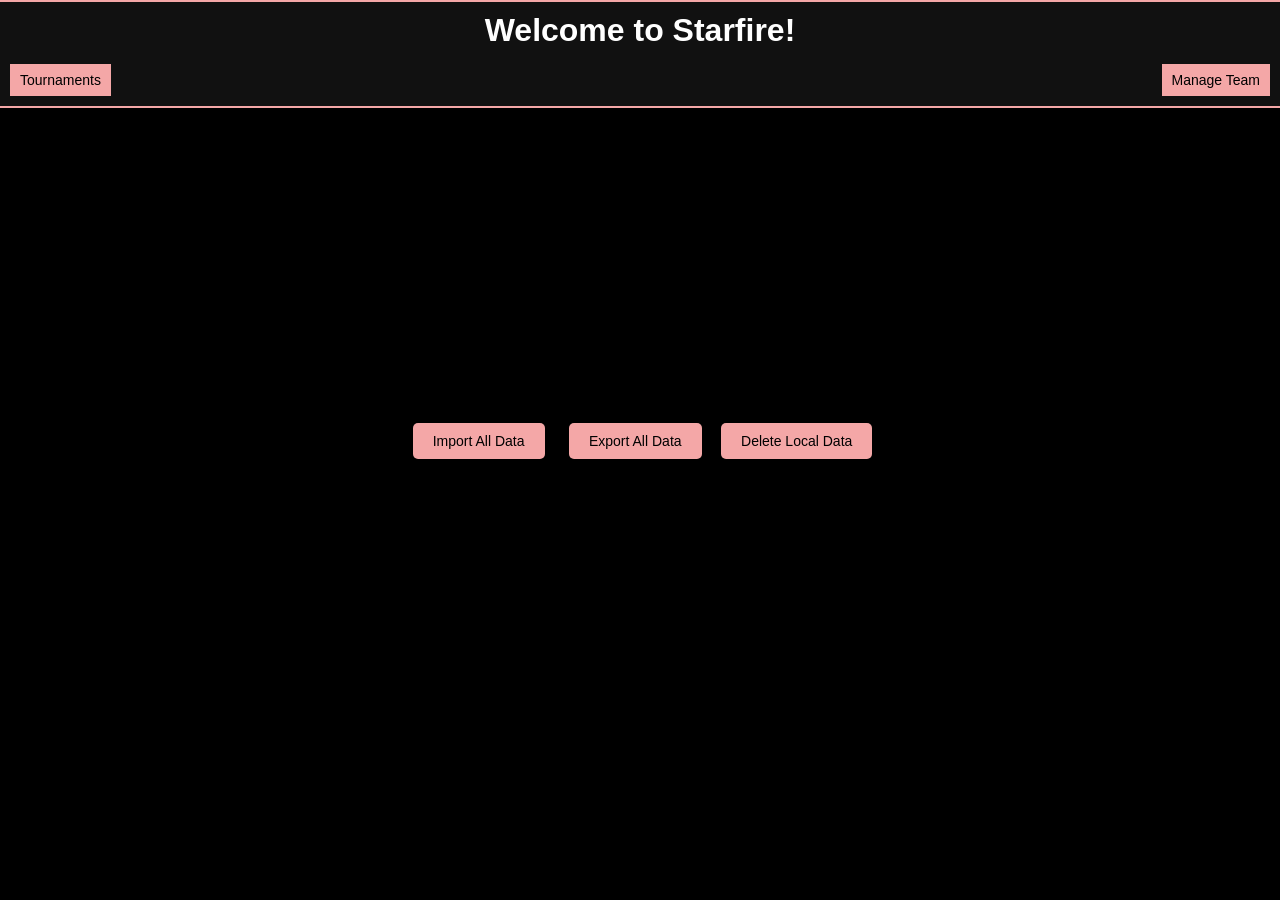
==== commit b87876f7: "improve line selection, add line names, add export and delete data" ====
--- a/index.html
+++ b/index.html
@@ -15,11 +15,13 @@
         </nav>
     </header>
     <main>
-        <!-- <div class="importExport">
+        <div class="importExport">
             <input type="file" id="importData" style="display:none;">
             <label for="importData" class="upload-label">Import All Data</label>
             <button id="exportData" class="upload-label">Export All Data</button>
-        </div> -->
+            <button id="deleteLocalDataBtn" class="upload-label">Delete Local Data</button>
+        </div>
+        
     </main>
     <script src="scripts/data-manager.js"></script>
     <script src="scripts/home.js"></script>
--- a/styles/styles.css
+++ b/styles/styles.css
@@ -67,7 +67,10 @@
     display: block !important;
 }
 
-#gameStatusPanel h1,h2 {
+#gameStatusPanel h1 {
+  padding: 0px;
+}
+#gameStatusPanel h2 {
   padding: 0px;
 }
 #gameStatusPanel button {
@@ -126,11 +129,15 @@
   display: block;
   margin-bottom: 5px;
 }
+.other-players-section {
+  margin-bottom: 15px;
+}
 #settingsContent {
   transition: max-height 0.3s ease-out, opacity 0.3s ease-out;
   overflow: hidden;
   max-height: 500px;
   opacity: 1;
+  padding-top: 5px;
 }
 #settingsContent.collapsed {
   max-height: 0;
@@ -254,7 +261,7 @@
     background-color: #457a5b;
 }
 .away-team {
-    background-color: #6e4772;
+    background-color: #943f3f;
 }
 
 /* Scoreboard Layout */
@@ -335,7 +342,7 @@
 }
 
 .event-row.away-score {
-  background-color: #6e4772; /* Semi-transparent away team color */
+  background-color: #943f3f; /* Semi-transparent away team color */
 }
 
 .event-col {
@@ -410,16 +417,22 @@
 #modalOtherPlayers, #modalLineSpecificPlayers, #modalSelectedPlayers {
     display: flex;
     align-items: center;
-    justify-content: center;
+    justify-content: flex-start;
+    flex-wrap: wrap;
+}
+#modalPlayerSelectionInfoContainer > div {
+    display: flex;
+    align-items: center;
+    justify-content: space-between;
     flex-wrap: wrap;
 }
 
 /* Styling for custom checkbox items within player selection modals */
 .player-item-container {
-  margin-bottom: 5px; /* Space between items */
+  margin: 0px 1px 5px 1px; /* Space between items */
   border-radius: 4px;
   /* Default state for the container div */
-  border: 1px solid #444; /* Default border for the div */
+  border: 2px solid #444; /* Default border for the div */
   background-color: #282828; /* Default background for the div */
   transition: background-color 0.2s ease-in-out, border-color 0.2s ease-in-out;
 }
@@ -489,9 +502,7 @@
   font-weight: bold;
 }
 
-.delete-button {
-  border-radius: 20%;
-}
+
 
 /* Responsive Styles for Mobile */
 @media (max-width: 600px) {
@@ -535,3 +546,83 @@
     box-shadow: 0 0 35px rgba(255, 193, 7, 0.8);
   }
 }
+
+/* Styles for form rows within modals or other forms */
+.form-row {
+  display: flex;
+  justify-content: space-between;
+  align-items: center; /* Vertically align items in the middle */
+  margin-bottom: 15px; /* Space between form rows */
+}
+
+select {
+  width: 100px; /* Set the desired width */
+  padding: 5px;
+  border: 1px solid #f4a7a7;
+  border-radius: 5px;
+  background-color: #111;
+  color: #fff;
+  box-sizing: border-box; /* Ensures padding and border are included in the width */
+  margin-left: 5px; /* Optional: add some space if next to a label */
+}
+
+#playerList > li {
+    display: flex;
+    justify-content: space-between;
+    align-items: center;
+}
+
+.edit-button {
+  border-radius: 5px;
+}
+
+#gamesListSection {
+    border-bottom: 2px solid #f4a7a7;
+    padding: 15px 0px;
+}
+
+#tournamentPlayerStatsSection {
+  padding-bottom: 10px;
+}
+
+#tournamentPlayerStatsList {
+  width: 50%;
+  left: 25%;
+  position: relative;
+}
+#tournamentPlayerStatsList > li {
+  display: flex;
+  justify-content: space-between;
+}
+#lineSelectors {
+  display: flex;
+  justify-content: space-between;
+}
+.lineSelector input[type="radio"] {
+  /* Hide the default checkbox */
+  appearance: none;
+  -webkit-appearance: none;
+  -moz-appearance: none;
+  position: absolute;
+  opacity: 0;
+  width: 0;
+  height: 0;
+  margin: 0;
+  padding: 0;
+}
+
+.lineSelector {
+  border: 2px solid #444;
+  padding: 5px;
+  border-radius: 5px;
+}
+.lineSelector:has(> input[type="radio"]:checked)  {
+  background-color: #f4a7a7;
+}  
+
+.line-label-full {
+  display: inline-block; /* Allows setting width/margin if needed */
+}
+#playerSelectionModal label {
+  margin: 0px;
+}
